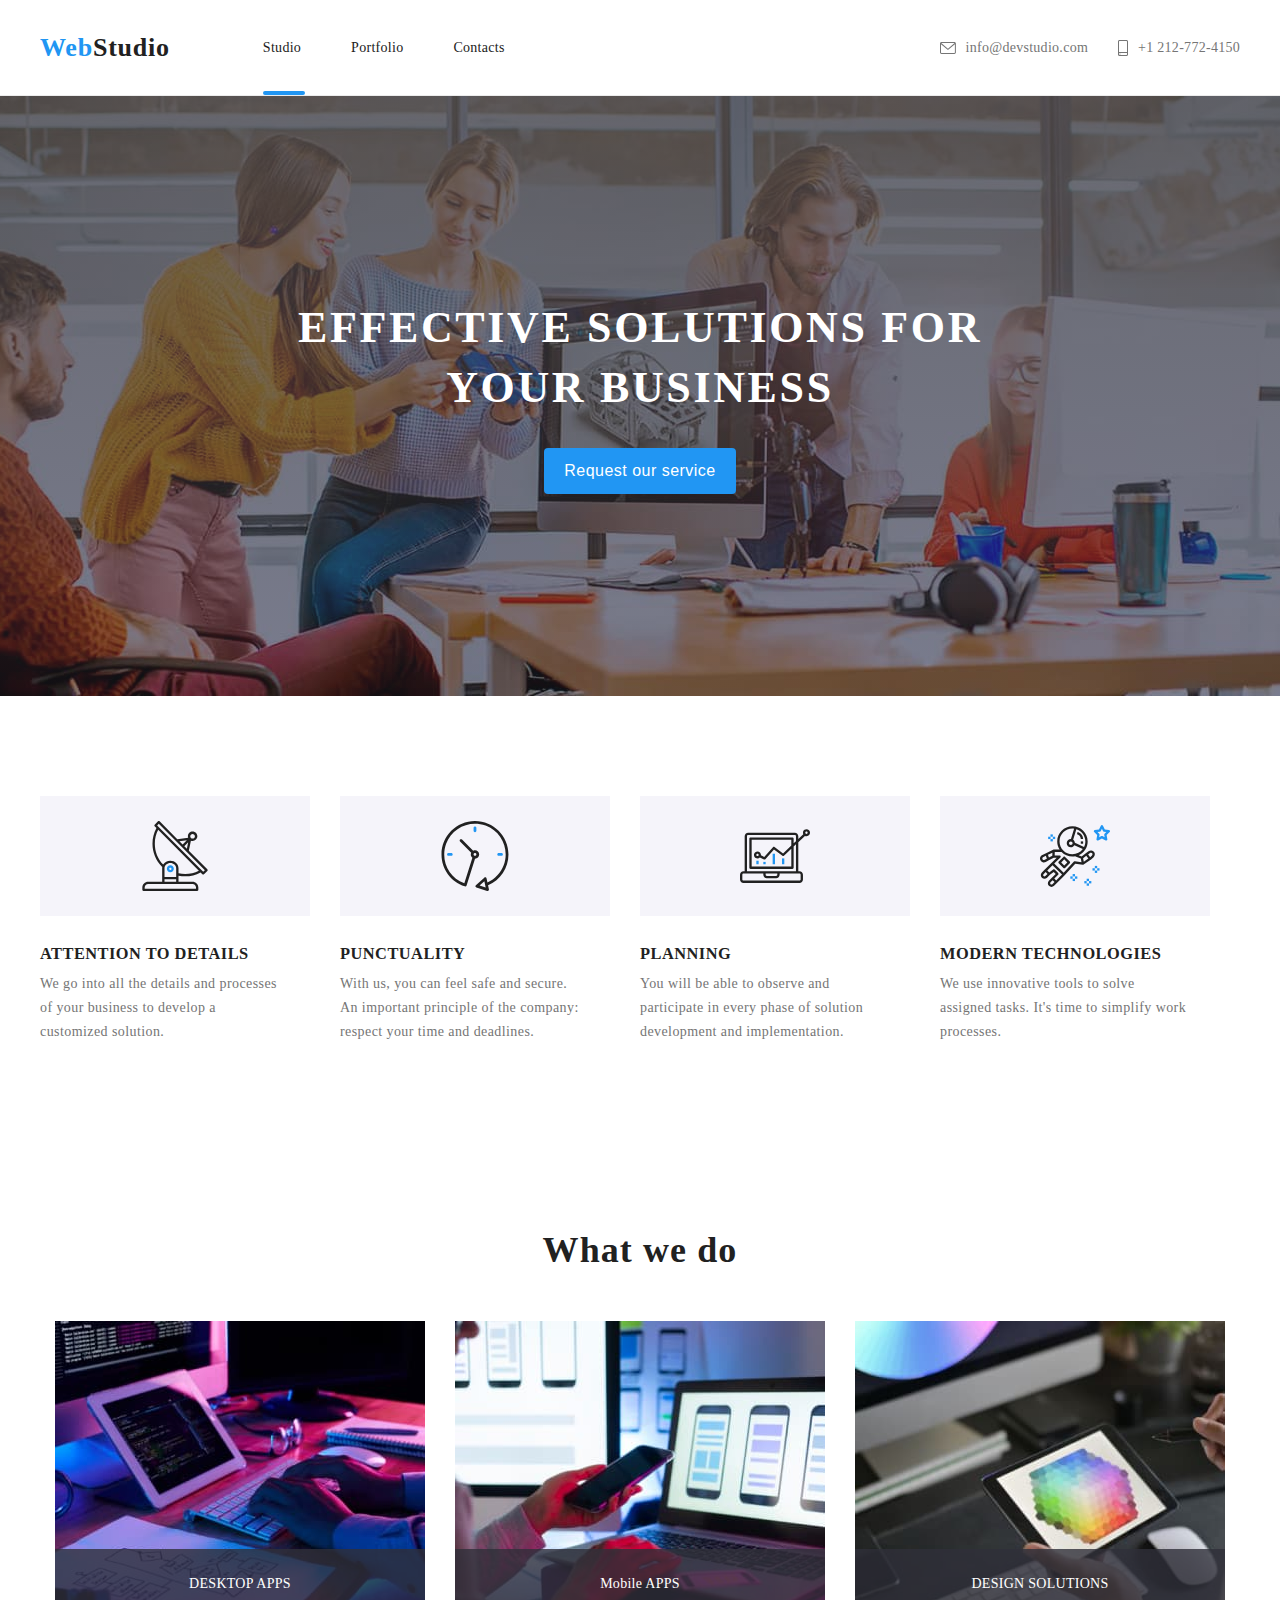
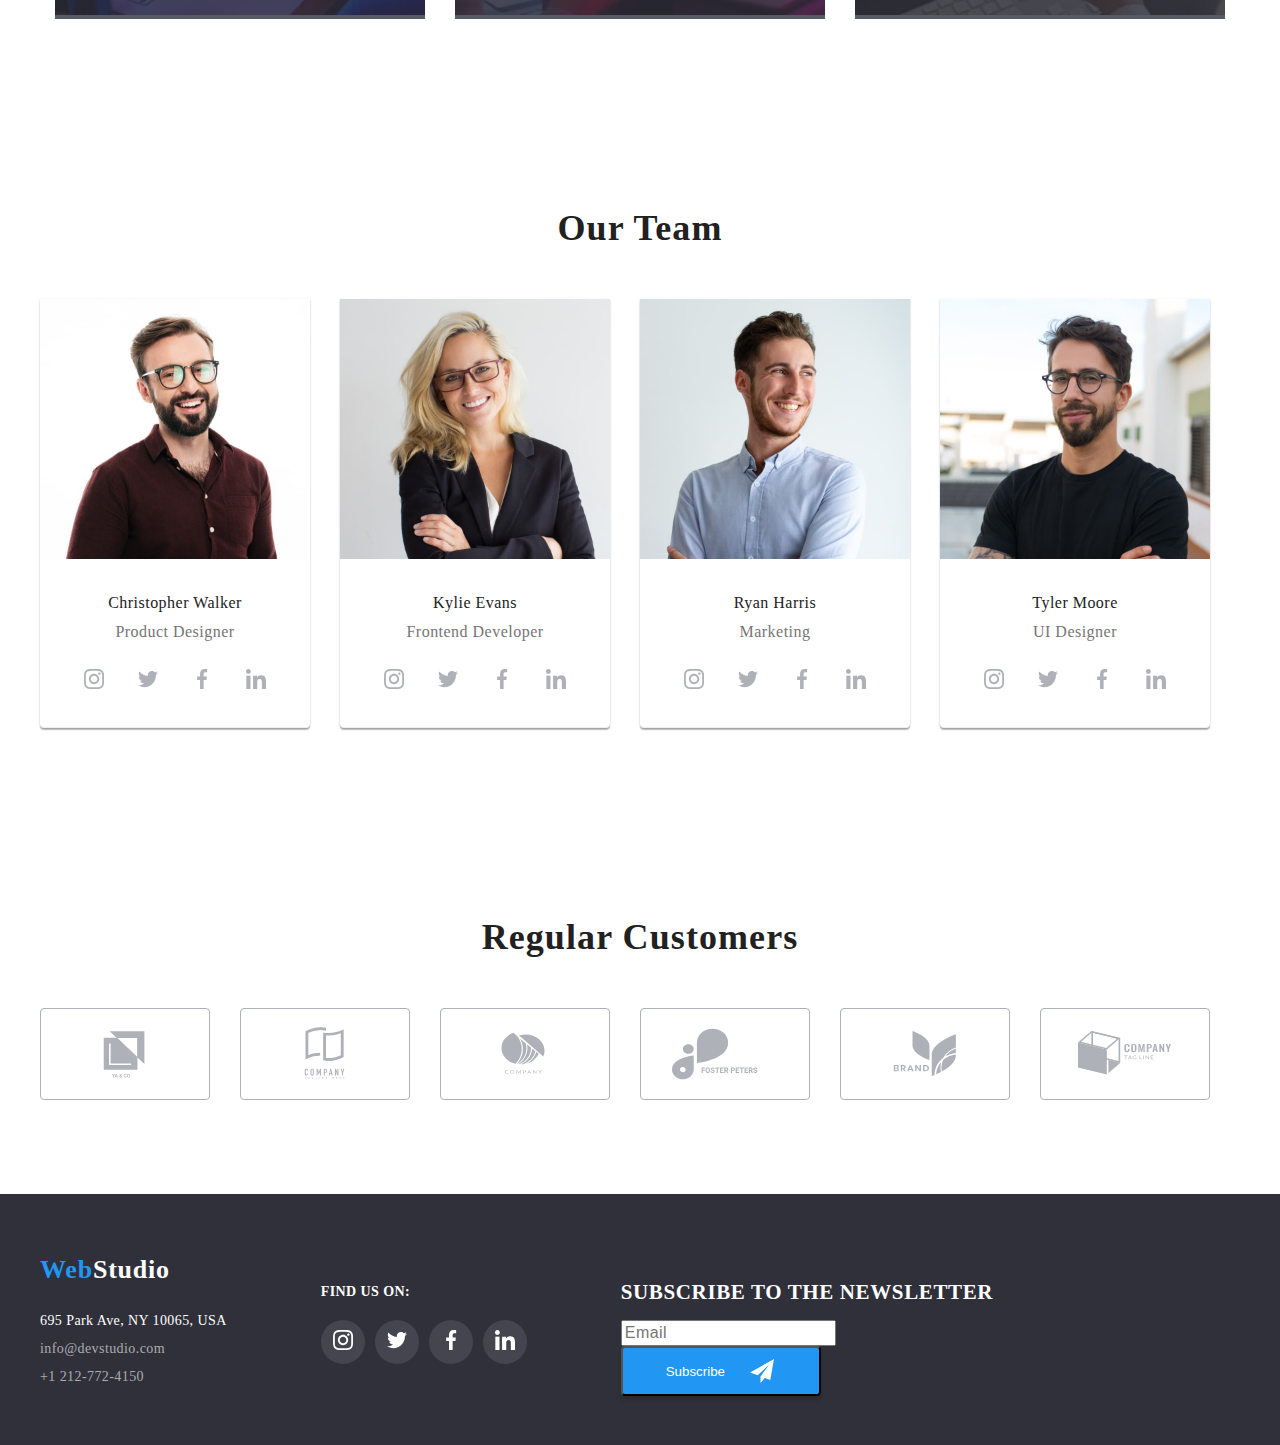
==== index.html @ a8a262ee "First" ====
<!DOCTYPE html>
<html>

<head>
    <meta charset="UTF-8">
    <title>Web Studio</title>
    <link rel="preconnect" href="https://fonts.googleapis.com">
    <link rel="preconnect" href="https://fonts.gstatic.com" crossorigin>
    <link href="https://fonts.googleapis.com/css2?family=Raleway:wght@400;500;700;900&display=swap" rel="stylesheet">
    <link rel="stylesheet" href="css/styles.css">
</head>

<body>
    <div class="modal is-hidden" data-modal>
        <div class="inner-div">
            <button class="modal-close-button-position" data-modal-close>
                <svg class="modal-close-button">
                    <use href="images/icons-svg.svg#icon-Vector-2"></use>
                </svg>
            </button>
            <!-- <p>text text</p> -->
        </div>
    </div>
    <!--HeaderSection-->
    <div class="header-border">
        <header class="page-header container-for-dimensions">
            <a class="link header-logo" href="index.html"><span class="span-for-logo">Web</span>Studio</a>
            <nav class="header-navigation">
                <ul class="navigation-list unstyled-list">
                    <li class="nav-list-item"><a class="link navigation-link active-link" href="index.html">Studio</a></li>
                    <li class="nav-list-item"><a class="link navigation-link " href="Portfolio.html">Portfolio</a></li>
                    <li class="nav-list-item"><a class="link navigation-link " href="Contacts.html">Contacts</a></li>
                </ul>
            </nav>
            <!--RightNavigationSection-->
            <ul class="right-navigation-list unstyled-list">
                <li class="contact-list-item">
                    <a class="link right-navigation-contact" href="mailto:info@devstudio.com">
                        <svg class="right-navigation-icon-1" width="16px" height="12px">
                        <use href="images/icons-svg.svg#icon-envelope"></use>
                        </svg>
                        info@devstudio.com 
                    </a></li>
                <li class="contact-list-item">
                    <a class="link right-navigation-contact" href="tel:+12127724150">
                        <svg class="right-navigation-icon-2" width="10px" height="16px">
                        <use href="images/icons-svg.svg#icon-smartphone"></use>
                        </svg>
                        +1 212-772-4150</a></li>
            </ul>
        </header>
    </div>
    <main>
        <section class="studio-height studio-height-background-image">
            <h1 class="first-studio-page-text">EFFECTIVE SOLUTIONS FOR<br> YOUR BUSINESS</h1>
            <button data-modal-open class="button-studio" type="button">Request our service</button>
        </section>
        <!--Features-Section-->
        <section class="container-for-dimensions">
            <ul class="container-feature-studio unstyled-list">
                <li class="feature-studio-list">
                    <div class="svg-container-features">
                        <div class="center-svg">
                        <svg class="svg-dimensions-features">
                            <use href="images/icons-svg.svg#icon-antenna-1-1"></use>
                        </svg>
                        </div>
                        <div class="feature-text">
                        <h3 class="strenghts-title">ATTENTION TO DETAILS</h3>
                        <p class="strenghts-description">We go into all the details and processes<br>
                            of your business to develop a
                            <br> customized solution.
                        </p>
                        </div>
                    </div>
                </li>
                <li class="feature-studio-list">
                    <div class="svg-container-features">
                        <div class="center-svg">
                        <svg class="svg-dimensions-features">
                            <use href="images/icons-svg.svg#icon-clock-1-1"></use>
                        </svg>
                        </div>
                        <div class="feature-text">
                        <h3 class="strenghts-title">PUNCTUALITY</h3>
                        <p class="strenghts-description">With us, you can feel safe and secure. <br>
                            An important principle of the company:
                            <br>respect your time and deadlines.
                            </p>
                        </div>
                    </div>
                </li>
                <li class="feature-studio-list">
                    <div class="svg-container-features">
                        <div class="center-svg">
                        <svg class="svg-dimensions-features">
                            <use href="images/icons-svg.svg#icon-diagram-1-1"></use>
                        </svg>
                        </div>
                        <div class="feature-text">
                        <h3 class="strenghts-title">PLANNING</h3>
                        <p class="strenghts-description">You will be able to observe and<br>
                            participate in every phase of solution<br>
                            development and implementation.</p> 
                        </div>
                    </div>
                </li>
                <li class="feature-studio-list">
                    <div class="svg-container-features">
                        <div class="center-svg">
                        <svg class="svg-dimensions-features">
                            <use href="images/icons-svg.svg#icon-astronaut-1-1"></use>
                        </svg>
                        </div>
                        <div class="feature-text">
                            <h3 class="strenghts-title">MODERN TECHNOLOGIES</h3>
                            <p class="strenghts-description">We use innovative tools to solve<br>
                            assigned tasks. It's time to simplify work<br>
                            processes.</p> 
                        </div>
                    </div>
                </li>
            </ul>
        <!--What-we-do-section-->
        <section class="container-for-dimensions padding-bottom-class">
            <h2 class="center-text">What we do</h2>
            <ul class="what-we-do-images unstyled-list">
              <li>
                <div class="what-we-do-overlay">
                  <img height="294" width="370" src="images/what_we_do1.jpg" alt="">
                  <div class="overlay-text-studio">DESKTOP APPS</div>
                </div>
              </li>
              <li>
                <div class="what-we-do-overlay">
                  <img height="294" width="370" src="images/what_we_do2.jpg" alt="">
                  <div class="overlay-text-studio">Mobile APPS</div>
                </div>
              </li>
              <li>
                <div class="what-we-do-overlay">
                  <img height="294" width="370" src="images/what_we_do3.jpg" alt="">
                  <div class="overlay-text-studio">DESIGN SOLUTIONS</div>
                </div>
              </li>
            </ul>
          </section>
        <!--Our-team-Section-->
        <section class="container-for-dimensions">
            <h2 class="center-text">Our Team</h2>
            <ul class="container-list-studio unstyled-list">
                <li class="container-studio">
                    <img height="260" width="270" src="images/team1.jpg" alt="Christopher Walker">
                    <h3 class="container-title-studio">Christopher Walker</h3>
                    <p class="container-sub-title-studio">Product Designer</p>
                    <div class="social-media-icons">
                        <ul class="unstyled-list">
                            <li class="icon-list"> <a class="icon-list-item" href="#">
                                <svg class="social-media-icons-svg">
                                    <use href="images/icons-svg.svg#icon-instagram-2-1"></use>
                                </svg>
                            </a></li>
                            <li class=""> <a class="icon-list-item" href="#">
                                <svg class="social-media-icons-svg">
                                    <use href="images/icons-svg.svg#icon-twitter-1-1"></use>
                                </svg>
                            </a></li>
                            <li class=""> <a class="icon-list-item" href="#">
                                <svg class="social-media-icons-svg">
                                    <use href="images/icons-svg.svg#icon-facebook-1-1"></use>
                                </svg>
                            </a></li>
                            <li class=""> <a class="icon-list-item" href="#">
                                <svg class="social-media-icons-svg">
                                    <use href="images/icons-svg.svg#icon-linkedin-1-1"></use>
                                </svg>
                            </a></li>
                        </ul>
                    </div>
                </li>
                <li class="container-studio">
                    <img height="260" width="270" src="images/team2.jpg" alt="Kylie Evans">
                    <h3 class="container-title-studio">Kylie Evans</h3>
                    <p class="container-sub-title-studio">Frontend Developer</p>
                    <div class="social-media-icons">
                        <ul class="unstyled-list">
                            <li class=""> <a class="icon-list-item" href="#">
                                <svg class="social-media-icons-svg">
                                    <use href="images/icons-svg.svg#icon-instagram-2-1"></use>
                                </svg>
                            </a></li>
                            <li class=""> <a class="icon-list-item" href="#">
                                <svg class="social-media-icons-svg">
                                    <use href="images/icons-svg.svg#icon-twitter-1-1"></use>
                                </svg>
                            </a></li>
                            <li class=""> <a class="icon-list-item" href="#">
                                <svg class="social-media-icons-svg">
                                    <use href="images/icons-svg.svg#icon-facebook-1-1"></use>
                                </svg>
                            </a></li>
                            <li class=""> <a class="icon-list-item" href="#">
                                <svg class="social-media-icons-svg">
                                    <use href="images/icons-svg.svg#icon-linkedin-1-1"></use>
                                </svg>
                            </a></li>
                        </ul>
                    </div>
                </li>
                <li class="container-studio">
                    <img height="260" width="270" src="images/team3.jpg" alt="Ryan Harris">
                    <h3 class="container-title-studio">Ryan Harris</h3>
                    <p class="container-sub-title-studio">Marketing</p>
                    <div class="social-media-icons">
                        <ul class="unstyled-list">
                            <li class=""> <a class="icon-list-item" href="#">
                                <svg class="social-media-icons-svg">
                                    <use href="images/icons-svg.svg#icon-instagram-2-1"></use>
                                </svg>
                            </a></li>
                            <li class=""> <a class="icon-list-item" href="#">
                                <svg class="social-media-icons-svg">
                                    <use href="images/icons-svg.svg#icon-twitter-1-1"></use>
                                </svg>
                            </a></li>
                            <li class=""> <a class="icon-list-item" href="#">
                                <svg class="social-media-icons-svg">
                                    <use href="images/icons-svg.svg#icon-facebook-1-1"></use>
                                </svg>
                            </a></li>
                            <li class=""> <a class="icon-list-item" href="#">
                                <svg class="social-media-icons-svg">
                                    <use href="images/icons-svg.svg#icon-linkedin-1-1"></use>
                                </svg>
                            </a></li>
                        </ul>
                    </div>
                </li>
                <li class="container-studio">
                    <img height="260" width="270" src="images/team4.jpg" alt="Tyler Moore">
                    <h3 class="container-title-studio">Tyler Moore</h3>
                    <p class="container-sub-title-studio">UI Designer</p>
                    <div class="social-media-icons">
                        <ul class="unstyled-list">
                            <li class=""> <a class="icon-list-item" href="#">
                                <svg class="social-media-icons-svg">
                                    <use href="images/icons-svg.svg#icon-instagram-2-1"></use>
                                </svg>
                            </a></li>
                            <li class=""> <a class="icon-list-item" href="#">
                                <svg class="social-media-icons-svg">
                                    <use href="images/icons-svg.svg#icon-twitter-1-1"></use>
                                </svg>
                            </a></li>
                            <li class=""> <a class="icon-list-item" href="#">
                                <svg class="social-media-icons-svg">
                                    <use href="images/icons-svg.svg#icon-facebook-1-1"></use>
                                </svg>
                            </a></li>
                            <li class=""> <a class="icon-list-item" href="#">
                                <svg class="social-media-icons-svg">
                                    <use href="images/icons-svg.svg#icon-linkedin-1-1"></use>
                                </svg>
                            </a></li>
                        </ul>
                    </div>
                </li>
            </ul>
        </section>
        <!--Regular-Customers-->
        <section class="container-for-dimensions">
            <h2 class="center-text-1">Regular Customers</h2>
            <ul class="container-feature-studio-1 unstyled-list">
                <div class="svg-container-regular-customers">
                    <li class="svg-container">
                        <div class="svg-container-regular-customers-svg">
                            <svg class="svg-dimensions-regular-customers">
                                <use href="images/icons-svg.svg#icon-Logo"></use>
                            </svg>
                        </div>
                    </li>
                </div>
                <div class="svg-container-regular-customers">
                    <li class="">
                        <div class="svg-container-regular-customers-svg">
                            <svg class="svg-dimensions-regular-customers">
                                <use href="images/icons-svg.svg#icon-Logo-1"></use>
                            </svg>
                        </div>
                    </li>
                </div>
                <div class="svg-container-regular-customers">
                    <li class="">
                        <div class="svg-container-regular-customers-svg">
                            <svg class="svg-dimensions-regular-customers">
                                <use href="images/icons-svg.svg#icon-Logo-2"></use>
                            </svg>
                        </div>
                    </li>
                </div>
                <div class="svg-container-regular-customers">
                    <li class="">
                        <div class="svg-container-regular-customers-svg">
                            <svg class="svg-dimensions-regular-customers">
                                <use href="images/icons-svg.svg#icon-Logo-3"></use>
                            </svg>
                        </div>
                    </li>
                </div>
                <div class="svg-container-regular-customers">
                    <li class="">
                        <div class="svg-container-regular-customers-svg">
                            <svg class="svg-dimensions-regular-customers">
                                <use href="images/icons-svg.svg#icon-Logo-4"></use>
                            </svg>
                        </div>
                    </li>
                </div>
                <div class="svg-container-regular-customers">
                    <li class="">
                        <div class="svg-container-regular-customers-svg">
                            <svg class="svg-dimensions-regular-customers">
                                <use href="images/icons-svg.svg#icon-Logo-5"></use>
                            </svg>
                        </div>
                    </li>
                </div>
                </ul>
        </section>
    </main>
    <!--PageFooter-->
    <footer class="page-footer">
        <div class="footer-style container-for-dimensions">
            <div class="footer-logo-container">
            <section class="footer-section">
                <a class="footer-logo link" href="index.html"><span class="span-for-logo">Web</span>Studio</a>
                <address>
                    <ul class="informations-of-contact unstyled-list">
                        <li><a class="link location" href="">695 Park Ave, NY 10065, USA</a></li>
                        <li><a class="link contacts" href="mailto:info@devstudio.com">info@devstudio.com</a></li>
                        <li><a class="link contacts mail" href="tel:+12127724150">+1 212-772-4150</a></li>
                    </ul>
                </address>
            </section>
            </div>
            <section class="find-us-section">
                <p class="find-us-text">Find us on:</p>
                <div class="social-icons">
                    <div class="social-media-icons">
                        <ul class="icon-list-footer unstyled-list">
                            <li class="icon-list-item-footer"> <a href="#">
                                    <svg width="20px" height="20px">
                                        <use href="images/icons-svg.svg#icon-instagram-2-2"></use>
                                    </svg></a></li>
                            <li class="icon-list-item-footer"> <a href="#">
                                    <svg width="20px" height="20px">
                                        <use href="images/icons-svg.svg#icon-twitter-1-2"></use>
                                    </svg></a></li>
                            <li class="icon-list-item-footer"> <a href="#">
                                    <svg width="20px" height="20px">
                                        <use href="images/icons-svg.svg#icon-facebook-1-2"></use>
                                    </svg></a></li>
                            <li class="icon-list-item-footer"> <a href="#">
                                    <svg width="20px" height="20px">
                                        <use href="images/icons-svg.svg#icon-linkedin-1-2"></use>
                                    </svg></a></li>
                        </ul>
                    </div>
                </div>
            </section>
            <section class="newsletter">
                <h2 class="subscribe-footer">Subscribe to the newsletter</h2>
                <form>
                    <label>
                      <input class="email-footer" type="email" name="email" placeholder="Email"/>
                    </label>
                    <button class="footer-subscribe-button" type="submit">Subscribe
                        <svg class="subscribe-svg">
                            <use href="images/icons-svg.svg#icon-send"></use>
                        </svg></a></li> 
                    </button>
                </form>

            </section>
        </div>
    </footer>
    <script src="./js/modal.js"></script>
</body>
</html>
---- css/styles.css ----
/*Variables*/
:root {
    --background-section: white;
}

.header-navigation,
.hero-section
{
    background-color: var(--background-section);
}

/*Globals*/
body{
    font-family: 'Roboto';
    font-weight: 500;
    font-size: 14px;
    line-height: 16px;
    letter-spacing: 0.02em;
    color: #212121;
    margin: 0px auto;
}

.header-logo {
    font-weight: 700;
    font-size: 26px;
    line-height: 31px;
    letter-spacing: 0.03em;
    margin-right: 93px;
}

.header-border {
    border-bottom: 1px solid #ECECEC ;
}

.page-header,
.container-for-dimensions
 {
    width: 1200px;
    margin: 0px auto;

}

.span-for-logo{
    color: #2196F3;
}

.page-header{
    background-color: #FFFFFF;
    display: flex;
    padding: 32px 0px;
}

.unstyled-list{
    list-style: none;
    margin: 0px;
    padding: 0px;
}

.link{
    color: #212121;
    text-decoration: none;
}

.navigation-list {
    display: flex;
    gap: 50px;  
    flex-grow: 1;
}

.navigation-link{
    letter-spacing: 0.02em;
    color: #212121;
    text-decoration: none;
    transition: color 250ms cubic-bezier(0.4, 0, 0.2, 1);
}

.navigation-link.active-link {
  position: relative;
  padding-bottom: 28px;

}

.navigation-link.active-link::after {
    content: '';
    border: 2px solid #2196F3;
    width: 100%;
    position: absolute;
    bottom: -12px;
    border-radius: 2px; 
    left: 0;
    visibility: visible;
}

.nav-list-item a{
    transition: color 250ms cubic-bezier(0.4, 0, 0.2, 1);
}

.header-navigation{
    display: flex;
    align-items: center;
    flex-grow: 1;
}

/* Right-navigation-list */

.right-navigation-list {
    color: #757575;
    display: flex;
    align-items: center;
    justify-content: flex-end;
    gap: 30px;
}

.right-navigation-icon-1, .right-navigation-icon-2
{
    fill: #757575;
    transition: fill 250ms cubic-bezier(0.4, 0, 0.2, 1);
}

.right-navigation-contact{
    display: flex;
    gap: 10px;
    fill: #757575;
    color: #757575;
}

.right-navigation-contact:hover {
    fill: #2196F3;
    color: #2196F3;
  }

.right-navigation-icon-1:hover , 
.right-navigation-icon-2:hover , 
.right-navigation-contact :hover,
.contact-list-item :hover,
.navigation-link:hover
{
    fill: #2196F3;    
}

.contact-list-item {
    display: flex;
    gap: 30px;
    justify-content: center;
    
}

.contact-list-item a {
    display: flex;
    align-items: center;
    gap: 10px;
    color: #757575;
    transition: color 250ms cubic-bezier(0.4, 0, 0.2, 1);
}

.contact-list-item a:hover {
    color: #2196F3;
  }

.contact-list-item a:hover .right-navigation-icon-1,
.contact-list-item a:hover .right-navigation-icon-2 {
  fill: #2196F3;
}

.navigation-list :hover {
    color: #2196F3;
    text-decoration: none;
    
}

.modal{
    background: rgba(0, 0, 0, 0.2);
    position: absolute;
    width: 100%;
    height: 100%;
    z-index: 99;
    display: flex;
    justify-content: center;
    align-items: center;
    transition: opacity 250ms cubic-bezier(0.4, 0, 0.2, 1);

}

.is-hidden{
    visibility: hidden;
    opacity: 0;
}

.inner-div {
    width: 528px;
    height: 581px;
    background: #FFFFFF;
    box-shadow: 0px 1px 3px rgba(0, 0, 0, 0.12), 0px 1px 1px rgba(0, 0, 0, 0.14), 0px 2px 1px rgba(0, 0, 0, 0.2);
    border-radius: 4px;
    position: relative;
    transition: opacity 250ms cubic-bezier(0.4, 0, 0.2, 1);
}

.modal-close-button-position{
    width: 30px;
    height: 30px;
    background: #FFFFFF;
    border: 1px solid rgba(0, 0, 0, 0.1);
    border-radius: 50%;
    top: 8px;
    right: 8px;
    position: absolute;
    transition: opacity 250ms cubic-bezier(0.4, 0, 0.2, 1);
}

.modal-close-button 
{
    /* display: flex;
    justify-content: center;
    align-items: center;
    border-radius: 50%; */
    /* position: absolute; */
    top: 17px;
    right: 17px;
    width: 11px;
    height: 11px;
}

.button ,
.button-studio {
    font-size: 16px;
    line-height: 26px;
    text-align: center;
    letter-spacing: 0.03em;
    background: #F5F4FA;
    border: 0;
    border-radius: 4px;
    padding: 6px 22px;
    transition: box-shadow 250ms cubic-bezier(0.4, 0, 0.2, 1);
}

.button-studio{
    color: #FFFFFF;
    background: #2196F3;
    padding: 10px 20px; 
    
}

.button:hover {
    color: #FFFFFF;
    background: #2196F3;
    border: none;
    box-shadow: 0px 3px 1px rgba(0, 0, 0, 0.1), 0px 1px 2px rgba(0, 0, 0, 0.08), 0px 2px 2px rgba(0, 0, 0, 0.12);
    cursor: pointer;
    transition: box-shadow 250ms cubic-bezier(0.4, 0, 0.2, 1);
}

.button-list{
    display: flex;
    justify-content: center;
    gap: 8px;
    padding: 94px 0px 50px 0px;
}

.button-item-list{
    
}

.container-list{
    display: flex;
    gap: 30px;
    flex-wrap: wrap;
    margin-top: 50px;
    margin-bottom: 94px;
    margin: 0;
    padding: 0;
    justify-content: center;
    margin: 0 auto;
    padding-bottom: 94px;
    align-items: center;
    position: relative;
}

.container{
    height: 404px;
    background: #FFFFFF;
    border-bottom: 1px solid #EEEEEE;
    position: relative;
    transition: box-shadow 250ms cubic-bezier(0.4, 0, 0.2, 1);
}

.container:hover {
    border: 1px solid #EEEEEE;
    cursor: pointer;
    box-shadow: 0px 1px 1px rgba(0, 0, 0, 0.12), 0px 4px 4px rgba(0, 0, 0, 0.06), 1px 4px 6px rgba(0, 0, 0, 0.16)
}

.container-image {
    height: 404px;
    display: block;
    position: relative;
    box-sizing: border-box;
    overflow: hidden;
    position: relative;
}

.overlay-portfolio{
    position: absolute;
    background: rgba(0, 0, 255, 0.7);
    overflow: hidden;
    width: 100%;
    height:100%;
    transform: translateY(100%);
    transition: transform 250ms linear;
    opacity: 0.9;
    bottom: 0;
}

.container-image:hover .overlay-portfolio{
    transform: translateY(0px)
}

.container-overlay-image-portfolio {
    position: relative;
    overflow: hidden;
}

.container-image:hover .over{
    transform: translateY(0px)
}

.overlay-text-portfolio{
    font-family: 'Roboto';
    font-style: normal;
    font-weight: 400;
    font-size: 18px;
    line-height: 28px;
    letter-spacing: 0.03em;
    color: #FFFFFF;
    padding: 64px 24px 91px 24px;
}

.container-title {
    font-weight: 700;
    font-size: 18px;
    line-height: 36px;
    letter-spacing: 0.06em;
    text-align: left;
    padding: 20px 24px 4px;
    position: relative;
    z-index: 1;
}

.container-sub-title {
    font-weight: 400;
    font-size: 16px;
    line-height: 30px;
    letter-spacing: 0.03em;
    color: #757575;
    padding: 0px 24px 20px;
    position: relative;
    z-index: 1;
}

.container-studio{
    width: 270px;
    height: 428px;
    background: #FFFFFF;
    border-bottom: 1px solid #EEEEEE;
    box-shadow: 0px 1px 3px rgba(0, 0, 0, 0.12), 0px 1px 1px rgba(0, 0, 0, 0.14), 0px 2px 1px rgba(0, 0, 0, 0.2);
    border-radius: 0px 0px 4px 4px;
}

.container-list-studio{
    display: flex;
    gap: 30px;
    margin: 0 auto;
    padding-bottom: 94px;
}

.container-title-studio {
    font-weight: 500;
    font-size: 16px;
    line-height: 19px;
    letter-spacing: 0.03em;
    text-align: center;
    padding: 30px 0px 10px;

}

.container-sub-title-studio {
    font-weight: 400;
    font-size: 16px;
    line-height: 19px;
    letter-spacing: 0.03em;
    color: #757575;
    text-align: center;
    padding-bottom: 16px;
}

.page-footer{
    background: #2F303A;
}

.location{
    font-weight: 400;
    font-style: normal;
    letter-spacing: 0.03em;
    color: #FFFFFF;
    
}

.contacts{
    font-weight: 400;
    font-style: normal;
    letter-spacing: 0.03em;
    color: rgba(255, 255, 255, 0.6);
    transition: color 250ms cubic-bezier(0.4, 0, 0.2, 1);
}

.contacts:hover{
    color: #2196F3;
    
}

.footer-logo {
    font-weight: 700;
    font-size: 26px;
    line-height: 31px;
    letter-spacing: 0.03em;
    color: #FFFFFF;
}

.informations-of-contact{
  display: inline-block;
  margin-top: 28px; 
  
}

.studio-height {
    height: 600px;
    background-color: #2F303A;
    background: linear-gradient(rgba(90, 90, 94, 0.7), rgba(70, 72, 92, 0.2)), url(../images/background-for-studio.jpg);
    background-size: cover;
    background-position: center;
    background-repeat: no-repeat;
    display: flex;
    flex-direction: column;
    align-items: center;
    justify-content: center;
}

/* .studio-height-background-image{
    
} */

.container-feature-studio,
.container-feature-studio-1
{
    display: flex;
    gap: 30px;
    flex-wrap: wrap;
    margin: 0;
    padding: 0;
    margin: 0 auto;
    align-items: center;
    padding-bottom: 94px;
}

.container-feature-studio{
    padding-top: 94px;
}

.container-feature-studio-1{
    padding-bottom: 94px;
}

.feature-studio-list {
    display: flex;
    justify-content: center;
    align-items: center;
}

.strenghts-title{
    padding-top: 30px;
    padding-bottom: 10px;
    font-weight: 700;
    letter-spacing: 0.03em;
    text-transform: uppercase;

}

.strenghts-description{
    font-weight: 400;
    font-size: 14px;
    line-height: 24px;
    letter-spacing: 0.03em;
    color: #757575;
}

.first-studio-page-text{
    font-weight: 900;
    font-size: 44px;
    line-height: 60px;
    text-align: center;
    letter-spacing: 0.06em;
    text-transform: uppercase;
    color: #FFFFFF;
    padding-bottom: 30px;
}

.center-text,
.center-text-1
{
    font-size: 36px;
    line-height: 42px;
    text-align: center;
    letter-spacing: 0.03em;
    padding-bottom: 50px;
    margin-top: 94px;
}

.padding-bottom-class{
    padding-bottom: 94px;
}

.what-we-do-images{
    display: flex;
    gap: 30px;
    align-items: center;
    justify-content: center;
    mix-blend-mode: normal;
}

.what-we-do-images li {
    position: relative;
  }
  
  .image-overlay {
    position: relative;
    
  }
  
  .overlay-text-studio {
    position: absolute;
    bottom: 0;
    left: 0;
    width: 370px;
    height: 70px;
    background: rgba(47, 48, 58, 0.8);
    color: #fff;
    font-size: 14px;
    transition: color 250ms cubic-bezier(0.4, 0, 0.2, 1);
    opacity: 0;
    transform: translateY(100%);
    display: flex;
    align-items: center;
    justify-content: center;
  }
  
  .what-we-do-overlay .overlay-text-studio {
    opacity: 1;
    transform: translateY(0);
  }

.footer-style{
    display: flex;
    padding-top: 60px;
    gap: 94px;
}

ul.informations-of-contact li{
    margin-bottom: 12px;
}

ul.informations-of-contact li:last-child {
    margin-bottom: 60px;
  }

   .general-container{
    width: 100%;
      max-width: 1200px;
      margin: 0 auto;
  } 

.center-text{
    display: flex;
    justify-content: center;
    margin-top: 94px;
}

.social-icons{
    display: flex;
}

.social-media-icons {
    display: flex;
    justify-content: center;
}
.social-media-icons ul{
    display: flex;
    gap: 10px;
}

.social-media-icons-svg{
    fill: #afb1b8;
    display: flex;
    width: 20px;
    height: 20px;
}

.social-media-icons-svg:hover{
    fill: #FFFFFF;
    transition: color 250ms cubic-bezier(0.4, 0, 0.2, 1);
}

.icon-list-footer{
    color: #FFFFFF;
    fill: #FFFFFF;
    transition: color 250ms cubic-bezier(0.4, 0, 0.2, 1);
}

.icon-list-footer:hover {
    transition: color 250ms cubic-bezier(0.4, 0, 0.2, 1);
}

.icon-list-item-footer{
    background: rgba(255, 255, 255, 0.1);
}

.icon-list a{
    transition: color 250ms cubic-bezier(0.4, 0, 0.2, 1);
}

.icon-list-item,
.icon-list-item-footer
{
    display: flex;
    width: 44px;
    height: 44px;
    justify-content: center;
    align-items: center;
    border-radius: 50%;
}

.icon-list-item:hover , .icon-list-item-footer:hover {
    background: #2196F3;
    cursor: pointer;
    transition: background-color 250ms cubic-bezier(0.4, 0, 0.2, 1);
}

.icon-list-item:hover svg{
    fill: #FFFFFF;
    transition: background-color 250ms cubic-bezier(0.4, 0, 0.2, 1);
    
}

.footer-logo-container {
    display: flex;
    gap: 94px;
}

.find-us-section{
    display: flex;
    flex-direction: column;
    align-items: baseline;
    gap: 20px;
    padding-top: 15px;
    
}

.find-us-text , .subscribe-footer{
    font-weight: 700;
    letter-spacing: 0.03em;
    text-transform: uppercase;
    color: #FFFFFF;
    padding-top: 15px;
}

.newsletter{
    display: flex;
    flex-direction: column;
    gap: 20px;
    padding-top: 15px;
    position: relative;
}

.email-footer{
    position: relative;
    font-weight: 400;
    font-size: 16px;
    line-height: 20px;
    display: flex;
    align-items: center;
    letter-spacing: 0.03em;
    color: rgba(255, 255, 255, 0.6);
}

.footer-subscribe-button{
    position: absolute;
    color: #FFFFFF;
    width: 200px;
    height: 50px;
    background: #2196F3;
    box-shadow: 0px 4px 4px rgba(0, 0, 0, 0.15);
    border-radius: 4px;
    display: flex;
    align-items: center;
    text-align: center;
    padding-left: 43px;
}

.subscribe-svg{
    width: 24px;
    height: 24px;
    color: #FFFFFF;
    fill: #fff;
    padding-left: 25px;
}

/*Features*/
.svg-container-features {
    display: flex;
    flex-direction: column;
    align-items: center;
    justify-content: center;
    width: 270px;
    height: 251px;
}

.feature-text {
    height: 120px;
    width: 270px;    
}

.svg-dimensions-features {
    width: 70px;
    height: 70px;
}

.center-svg{
    width: 270px;
    height: 120px;
    background-color: #F5F4FA;
    display: flex;
    align-items: center;
    justify-content: center;
}

/*Regular customers*/
.svg-container-regular-customers {
    box-sizing: border-box;
    width: 170px;
    height: 92px;
    background-color: #FFFFFF;
    border: 1px solid #AFB1B8;
    border-radius: 4px;
    display: flex;
    align-items: center;
    justify-content: center;
    
}

.svg-container-regular-customers svg {
    width: 100%;
    height: 100%;
}

.svg-container-regular-customers li :hover{
    fill: #2196F3;
    border-color: #2196F3;
}

.svg-container-regular-customers-svg {
    width: 106px;
    height: 60px;
}

.svg-dimensions-regular-customers {
    fill: #AFB1B8;
}

.svg-container-regular-customers:hover svg, 
.svg-container-regular-customers:hover {
    fill: #2196F3;
    border-color: #2196F3;
    cursor: pointer;
    transition: all 250ms cubic-bezier(0.4, 0, 0.2, 1);
}

  *
{
    margin-block-start: 0px;
    margin-block-end: 0px;
    margin-inline-start: 0px;
    margin-inline-end: 0px;
}
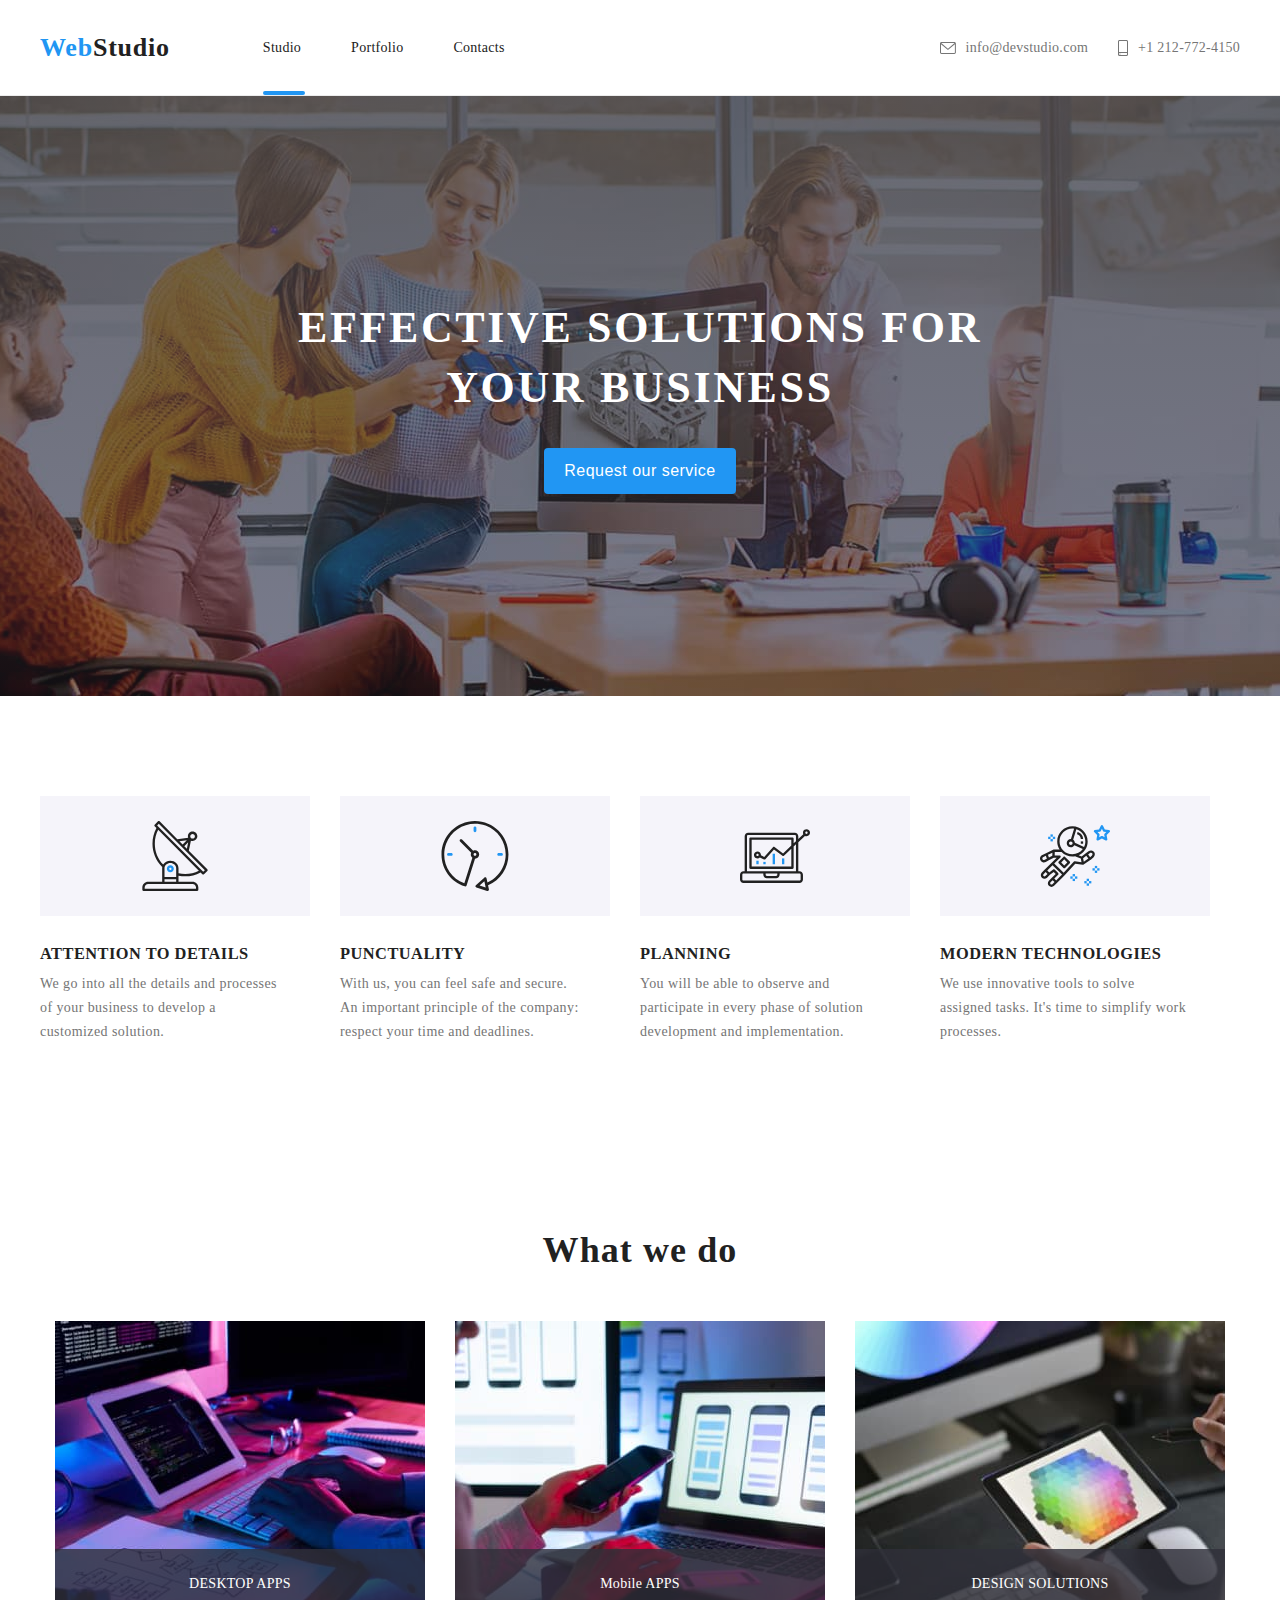
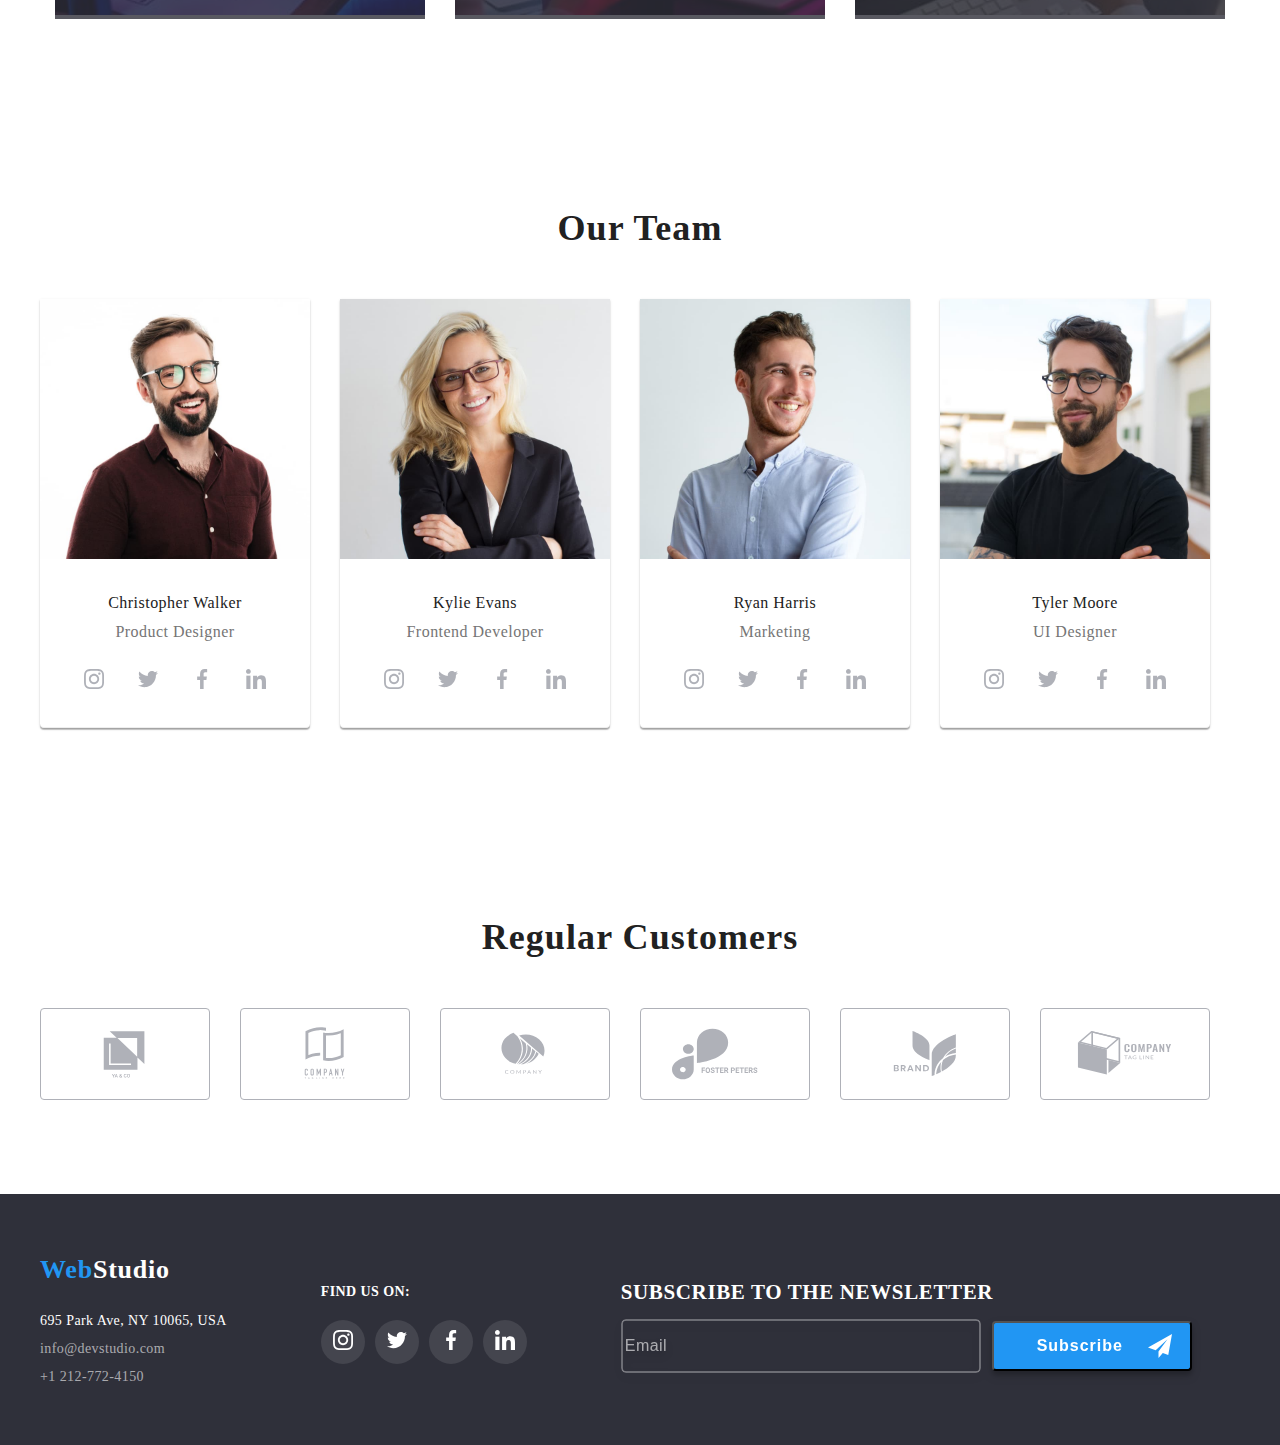
==== commit 4b2bda10: "Lista-in-modal" ====
--- a/index.html
+++ b/index.html
@@ -19,6 +19,43 @@
                 </svg>
             </button>
             <!-- <p>text text</p> -->
+        
+        <div class="modal-elements">
+            <h3 class="modal-title">Leave your information and we'll call you back </h3>
+            <form name="modal-info" class="modal-info">
+                <ul class="modal-list unstyled-list">
+                    <li>
+                        <p class="modal-text">Name</p>
+                        <input class="modal-imput-dimensions" type="text" placeholder="" name="Name" required>
+                        <svg class="modal-svg-contact" >
+                            <use href="images/icons-svg.svg#icon-person-black"></use>
+                            </svg>
+                    </li>
+                    <li>
+                        <p class="modal-text">Telephone</p>
+                        <input class="modal-imput-dimensions" type="tel" placeholder="" name="Telephone" required></li>
+                        <svg class="modal-svg-telephone" >
+                            <use href="images/icons-svg.svg#icon-phone-black"></use>
+                            </svg>
+                    <li>
+                        <p class="modal-text">E-mail</p>
+                        <input class="modal-imput-dimensions" type="email" placeholder="" name="E-mail" required></li>
+                    <li>
+                        <p class="modal-text">Comments</p>
+                        <textarea class="modal-textarea" name="Comments" placeholder="Enter the text" cols="10" rows="5"></textarea></li>
+                    <li>
+                        <div class="modal-terms">
+                            <input type="checkbox" name="Terms and Conditions" value="Terms and Conditions" unchecked required/>
+                            <p class="modal-text-terms">I agree with the letter and accept the 
+                                <a href="#">
+                                    <span class="span-for-link-modal"> Terms and Conditions</span></p>
+                                </a>
+                        </div>
+                    </li>
+                    <li><button type="submit" class="button-submit-modal">Send</button></li>
+                </ul>
+            </form>
+        </div>
         </div>
     </div>
     <!--HeaderSection-->
@@ -121,6 +158,7 @@
                     </div>
                 </li>
             </ul>
+        </section>
         <!--What-we-do-section-->
         <section class="container-for-dimensions padding-bottom-class">
             <h2 class="center-text">What we do</h2>
@@ -370,17 +408,14 @@
             </section>
             <section class="newsletter">
                 <h2 class="subscribe-footer">Subscribe to the newsletter</h2>
-                <form>
-                    <label>
-                      <input class="email-footer" type="email" name="email" placeholder="Email"/>
-                    </label>
+                <form name="email" class="email-footer">
+                    <input type="email" placeholder="Email" name="Email" required>
                     <button class="footer-subscribe-button" type="submit">Subscribe
                         <svg class="subscribe-svg">
                             <use href="images/icons-svg.svg#icon-send"></use>
                         </svg></a></li> 
                     </button>
                 </form>
-
             </section>
         </div>
     </footer>
--- a/css/styles.css
+++ b/css/styles.css
@@ -40,7 +40,9 @@
 
 }
 
-.span-for-logo{
+.span-for-logo ,
+.span-for-link-modal
+{
     color: #2196F3;
 }
 
@@ -210,19 +212,114 @@
 
 .modal-close-button 
 {
-    /* display: flex;
-    justify-content: center;
-    align-items: center;
-    border-radius: 50%; */
-    /* position: absolute; */
     top: 17px;
     right: 17px;
     width: 11px;
     height: 11px;
 }
 
+.modal-elements {
+    width: 448px;
+    margin: 0px auto;
+    position: relative;
+    display: flex;
+    flex-wrap: wrap;
+}
+.modal-info{
+    position: relative;
+    width: max-content;
+}
+
+.modal-list{
+    display: flex;
+    flex-direction: column;
+    flex-wrap: wrap;
+    position: relative;
+}
+
+.modal-title{
+    position: relative;
+    height: 23px;
+    font-style: normal;
+    font-weight: 700;
+    font-size: 20px;
+    line-height: 23px;
+    text-align: center;
+    letter-spacing: 0.03em;
+    padding-top: 40px;
+    padding-bottom: 12px;
+
+}
+
+.modal-text , 
+.modal-text-terms
+{
+    font-style: normal;
+    font-weight: 400;
+    font-size: 12px;
+    line-height: 14px;
+    letter-spacing: 0.01em;
+    color: #757575;
+    padding-bottom: 4px;
+}
+
+.modal-text-terms{
+    font-size: 14px;
+    line-height: 24px;
+    letter-spacing: 0.03em;
+}
+
+
+.modal-imput-dimensions ,
+.modal-list textarea
+{
+    width: 448px;
+    height: 40px;
+    border: 1px solid rgba(33, 33, 33, 0.2);
+    border-radius: 4px;
+    margin-bottom: 10px;
+    position: relative;
+}
+
+.modal-list textarea{
+    height: 120px;
+}
+
+li input[type="checkbox"] {
+    display: inline-block;
+    vertical-align: middle;
+    margin-left: 12px;
+    margin-right: 8px;
+  }
+  
+  li p.modal-text-terms {
+    display: inline-block;
+    vertical-align: middle;
+  }
+  .modal-terms{
+    padding-bottom: 30px;
+  }
+
+  .modal-svg-contact ,
+  .modal-svg-telephone
+   {
+    display: flex;
+    width: 18px;
+    height: 18px;
+    position: absolute;
+    z-index: 1;
+    top:29px;
+    left: 12px;
+}
+.modal-svg-telephone{
+    top: 105px;
+    left: 12px;
+}
+
 .button ,
-.button-studio {
+.button-studio ,
+.button-submit-modal
+{
     font-size: 16px;
     line-height: 26px;
     text-align: center;
@@ -239,6 +336,14 @@
     background: #2196F3;
     padding: 10px 20px; 
     
+}
+
+.button-submit-modal{
+    color: #FFFFFF;
+    background: #2196F3;
+    padding: 10px 80px;
+    margin: 0 auto;
+    display: block;
 }
 
 .button:hover {
@@ -689,10 +794,39 @@
     align-items: center;
     letter-spacing: 0.03em;
     color: rgba(255, 255, 255, 0.6);
+    width: 358px;
+    height: 50px;
+    border: 1px solid rgba(255, 255, 255, 0.3);
+    filter: drop-shadow(0px 4px 4px rgba(0, 0, 0, 0.15));
+    border-radius: 4px;
+    
+}
+
+.email-footer input[type="email"] {
+    width: inherit;
+    height: inherit;
+    background: transparent;
+    border: 1px solid rgba(255, 255, 255, 0.3);
+    filter: drop-shadow(0px 4px 4px rgba(0, 0, 0, 0.15));
+    border-radius: 4px;
+
+}
+.email-footer input::placeholder {
+    font-weight: 400;
+    font-size: 16px;
+    line-height: 20px;
+    display: flex;
+    align-items: center;
+    letter-spacing: 0.03em;
+    color: rgba(255, 255, 255, 0.6);
 }
 
 .footer-subscribe-button{
     position: absolute;
+    font-weight: 700;
+    font-size: 16px;
+    line-height: 30px;
+    letter-spacing: 0.06em;
     color: #FFFFFF;
     width: 200px;
     height: 50px;
@@ -703,6 +837,8 @@
     align-items: center;
     text-align: center;
     padding-left: 43px;
+    left: 370px;
+    
 }
 
 .subscribe-svg{
